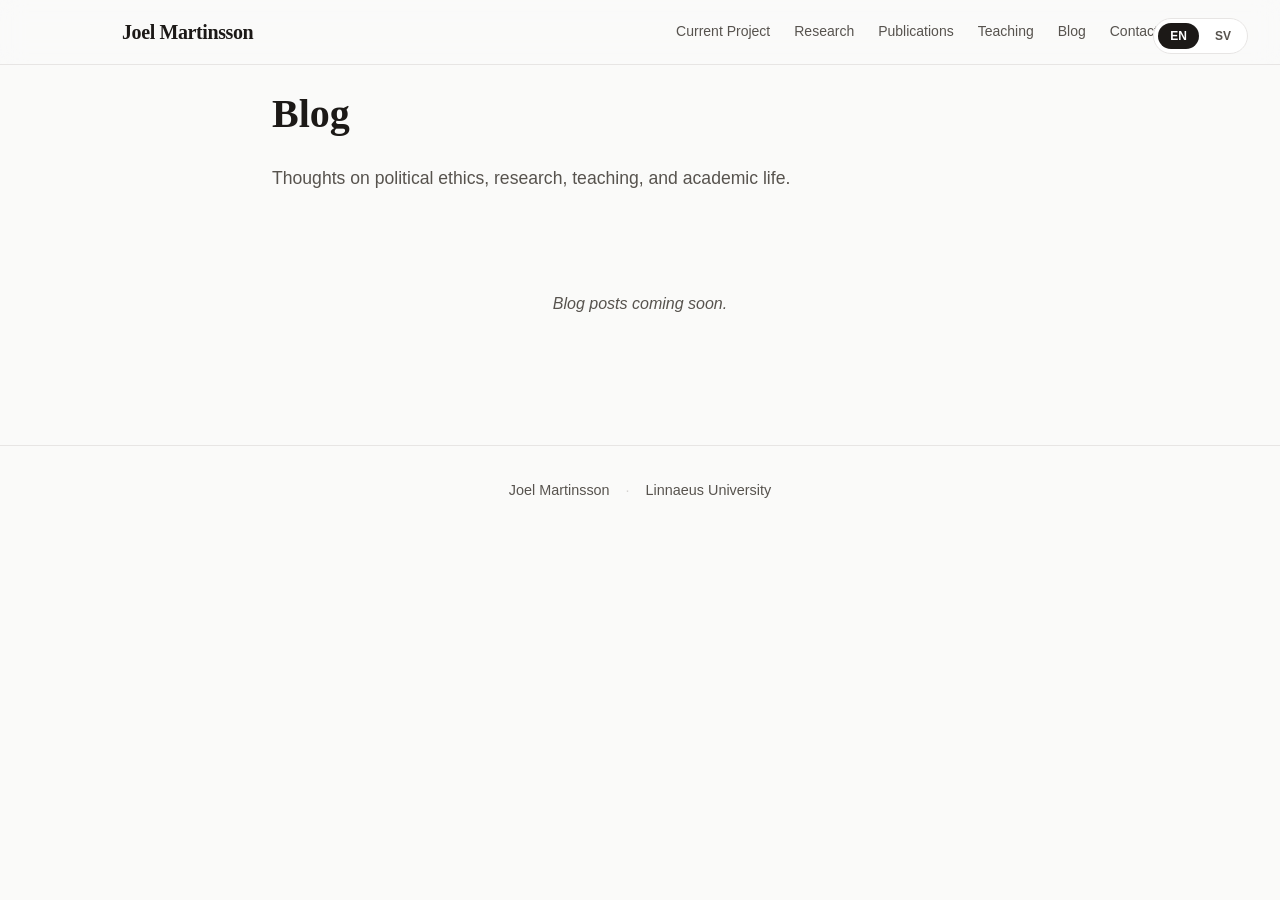
==== blog/index.html @ 82a9a7c0 "Add blog section and structure - Add Blog section to main page between Teaching and Contact - Add Bl" ====
<!DOCTYPE html>
<html lang="en">
<head>
    <meta charset="UTF-8">
    <meta name="viewport" content="width=device-width, initial-scale=1.0">
    <title>Blog — Joel Martinsson</title>
    <meta name="description" content="Blog posts by Joel Martinsson on political ethics, research, teaching, and academic life.">
    <link rel="canonical" href="https://joelmartinsson.org/blog/">
    <link rel="stylesheet" href="../style.css">
</head>
<body>
    <!-- Language Switcher -->
    <div class="lang-switcher">
        <button class="lang-btn active" data-lang="en">EN</button>
        <button class="lang-btn" data-lang="sv">SV</button>
    </div>

    <header class="site-header">
        <div class="container">
            <a href="../" class="site-title">Joel Martinsson</a>
            <nav class="main-nav">
                <a href="../#current" data-en="Current Project" data-sv="Aktuellt Projekt">Current Project</a>
                <a href="../#previous" data-en="Research" data-sv="Forskning">Research</a>
                <a href="../#publications" data-en="Publications" data-sv="Publikationer">Publications</a>
                <a href="../#teaching" data-en="Teaching" data-sv="Undervisning">Teaching</a>
                <a href="./" data-en="Blog" data-sv="Blogg">Blog</a>
                <a href="../#contact" data-en="Contact" data-sv="Kontakt">Contact</a>
            </nav>
        </div>
    </header>

    <main class="blog-page">
        <div class="blog-page-header">
            <h1 data-en="Blog" data-sv="Blogg">Blog</h1>
            <p data-en="Thoughts on political ethics, research, teaching, and academic life." data-sv="Tankar om politisk etik, forskning, undervisning och det akademiska livet.">Thoughts on political ethics, research, teaching, and academic life.</p>
        </div>

        <ul class="blog-list">
            <!-- Blog posts will be listed here -->
            <!-- Template for a blog post entry:
            <li class="blog-list-item">
                <a href="post-slug.html">
                    <span class="blog-list-date">March 11, 2026</span>
                    <h2>Post Title Here</h2>
                    <p class="blog-list-excerpt">A brief excerpt or summary of the blog post goes here...</p>
                </a>
            </li>
            -->
            <li class="blog-list-item" style="text-align: center; padding: 3rem 0;">
                <p data-en="Blog posts coming soon." data-sv="Blogginlägg kommer snart." style="color: var(--color-text-muted); font-style: italic;">Blog posts coming soon.</p>
            </li>
        </ul>
    </main>

    <footer class="site-footer">
        <div class="container">
            <div class="footer-content">
                <span class="footer-name">Joel Martinsson</span>
                <span class="footer-divider">·</span>
                <a href="https://lnu.se/en/staff/joel.martinsson/" class="footer-link" target="_blank">Linnaeus University</a>
            </div>
        </div>
    </footer>

    <script src="../script.js"></script>
</body>
</html>
---- style.css ----
/* ============================================
   Joel Martinsson - Academic Website
   Clean, Elegant Design
   ============================================ */

/* CSS Variables */
:root {
    --color-bg: #fafaf9;
    --color-bg-alt: #f5f5f4;
    --color-text: #1c1917;
    --color-text-muted: #57534e;
    --color-text-light: #78716c;
    --color-accent: #2563eb;
    --color-accent-light: #3b82f6;
    --color-border: #e7e5e4;
    --color-border-dark: #d6d3d1;
    --color-white: #ffffff;

    --font-sans: 'Inter', -apple-system, BlinkMacSystemFont, 'Segoe UI', sans-serif;
    --font-serif: 'Newsreader', Georgia, 'Times New Roman', serif;

    --space-xs: 0.5rem;
    --space-sm: 1rem;
    --space-md: 1.5rem;
    --space-lg: 2rem;
    --space-xl: 3rem;
    --space-2xl: 5rem;

    --max-width: 1100px;
    --radius: 8px;
    --radius-lg: 16px;

    --shadow-sm: 0 1px 2px rgba(0,0,0,0.05);
    --shadow-md: 0 4px 12px rgba(0,0,0,0.08);
    --shadow-lg: 0 8px 30px rgba(0,0,0,0.12);
}

/* Font Import */
@import url('https://fonts.googleapis.com/css2?family=Inter:wght@400;500;600;700&family=Newsreader:ital,wght@0,400;0,500;0,600;1,400&display=swap');

/* Reset */
*, *::before, *::after {
    box-sizing: border-box;
    margin: 0;
    padding: 0;
}

html {
    scroll-behavior: smooth;
    font-size: 16px;
}

body {
    font-family: var(--font-sans);
    background: var(--color-bg);
    color: var(--color-text);
    line-height: 1.7;
    -webkit-font-smoothing: antialiased;
}

/* Container */
.container {
    max-width: var(--max-width);
    margin: 0 auto;
    padding: 0 var(--space-lg);
}

/* ============================================
   Header
   ============================================ */
.site-header {
    position: fixed;
    top: 0;
    left: 0;
    right: 0;
    z-index: 100;
    background: rgba(250, 250, 249, 0.85);
    backdrop-filter: blur(12px);
    border-bottom: 1px solid var(--color-border);
}

.site-header .container {
    display: flex;
    justify-content: space-between;
    align-items: center;
    height: 64px;
}

.site-title {
    font-family: var(--font-serif);
    font-size: 1.25rem;
    font-weight: 600;
    color: var(--color-text);
    text-decoration: none;
    letter-spacing: -0.02em;
}

.main-nav {
    display: flex;
    gap: var(--space-md);
}

.main-nav a {
    font-size: 0.875rem;
    font-weight: 500;
    color: var(--color-text-muted);
    text-decoration: none;
    padding: var(--space-xs) 0;
    transition: color 0.2s;
}

.main-nav a:hover {
    color: var(--color-text);
}

/* ============================================
   Hero Section
   ============================================ */
.hero {
    padding: calc(64px + var(--space-2xl)) 0 var(--space-2xl);
    min-height: 85vh;
    display: flex;
    align-items: center;
}

.hero-grid {
    display: grid;
    grid-template-columns: 1.2fr 0.8fr;
    gap: var(--space-2xl);
    align-items: center;
}

.hero-eyebrow {
    font-size: 0.8rem;
    font-weight: 600;
    text-transform: uppercase;
    letter-spacing: 0.1em;
    color: var(--color-accent);
    margin-bottom: var(--space-sm);
}

.hero h1 {
    font-family: var(--font-serif);
    font-size: clamp(2.5rem, 5vw, 3.5rem);
    font-weight: 500;
    line-height: 1.15;
    letter-spacing: -0.03em;
    margin-bottom: var(--space-md);
    color: var(--color-text);
}

.hero-lead {
    font-size: 1.2rem;
    line-height: 1.7;
    color: var(--color-text);
    margin-bottom: var(--space-sm);
}

.hero-lead strong {
    color: var(--color-accent);
    font-weight: 600;
}

.hero-sub {
    font-size: 1rem;
    color: var(--color-text-muted);
    margin-bottom: var(--space-lg);
}

.hero-sub a {
    color: var(--color-accent);
    text-decoration: none;
    font-weight: 500;
}

.hero-sub a:hover {
    text-decoration: underline;
}

/* Hero Buttons */
.hero-links {
    display: flex;
    gap: var(--space-sm);
    margin-bottom: var(--space-lg);
}

.btn {
    display: inline-flex;
    align-items: center;
    gap: 0.5rem;
    padding: 0.75rem 1.5rem;
    font-size: 0.9rem;
    font-weight: 600;
    text-decoration: none;
    border-radius: var(--radius);
    transition: all 0.2s;
}

.btn-primary {
    background: var(--color-text);
    color: var(--color-white);
}

.btn-primary:hover {
    background: #292524;
    transform: translateY(-1px);
}

.btn-secondary {
    background: var(--color-white);
    color: var(--color-text);
    border: 1px solid var(--color-border-dark);
}

.btn-secondary:hover {
    background: var(--color-bg-alt);
    border-color: var(--color-text-light);
}

/* Hero Social Links */
.hero-social {
    display: flex;
    gap: var(--space-sm);
}

.social-link {
    display: flex;
    align-items: center;
    justify-content: center;
    width: 40px;
    height: 40px;
    border-radius: 50%;
    background: var(--color-white);
    border: 1px solid var(--color-border);
    color: var(--color-text-muted);
    transition: all 0.2s;
}

.social-link:hover {
    background: var(--color-text);
    color: var(--color-white);
    border-color: var(--color-text);
}

/* Hero Image */
.hero-image {
    position: relative;
}

.image-frame {
    position: relative;
    width: 100%;
    max-width: 380px;
    aspect-ratio: 3 / 4;
    border-radius: var(--radius-lg);
    overflow: hidden;
    box-shadow: var(--shadow-lg);
}

.profile-photo {
    width: 100%;
    height: 100%;
    object-fit: cover;
    object-position: center 15%;
}

.hero-badge {
    position: absolute;
    bottom: -12px;
    left: 50%;
    transform: translateX(-50%);
    display: flex;
    align-items: center;
    gap: 0.5rem;
    background: var(--color-white);
    padding: 0.6rem 1rem;
    border-radius: 50px;
    box-shadow: var(--shadow-md);
    font-size: 0.85rem;
    font-weight: 500;
    color: var(--color-text-muted);
    white-space: nowrap;
}

.badge-icon {
    font-size: 1rem;
}

/* ============================================
   Sections
   ============================================ */
.section {
    padding: var(--space-2xl) 0;
}

.section-alt {
    background: var(--color-bg-alt);
}

.section-featured {
    background: linear-gradient(135deg, #1e3a5f 0%, #0f172a 100%);
    color: var(--color-white);
}

.section-label {
    font-size: 0.75rem;
    font-weight: 700;
    text-transform: uppercase;
    letter-spacing: 0.15em;
    color: var(--color-accent);
    margin-bottom: var(--space-sm);
}

.section-featured .section-label {
    color: #60a5fa;
}

.section-header {
    text-align: center;
    margin-bottom: var(--space-xl);
}

.section-header h2 {
    font-family: var(--font-serif);
    font-size: clamp(1.75rem, 4vw, 2.5rem);
    font-weight: 500;
    letter-spacing: -0.02em;
    margin-bottom: var(--space-xs);
}

.section-description {
    font-size: 1.1rem;
    color: var(--color-text-muted);
}

/* ============================================
   Featured Project (Saving of Swedovia)
   ============================================ */
.featured-project {
    max-width: 900px;
    margin: 0 auto;
}

.project-header {
    text-align: center;
    margin-bottom: var(--space-xl);
}

.project-tag {
    display: inline-block;
    padding: 0.4rem 1rem;
    background: rgba(96, 165, 250, 0.2);
    color: #93c5fd;
    font-size: 0.75rem;
    font-weight: 600;
    text-transform: uppercase;
    letter-spacing: 0.1em;
    border-radius: 50px;
    margin-bottom: var(--space-md);
}

.featured-project h2 {
    font-family: var(--font-serif);
    font-size: clamp(2rem, 5vw, 3rem);
    font-weight: 500;
    letter-spacing: -0.02em;
    margin-bottom: var(--space-sm);
}

.project-subtitle {
    font-size: 1.2rem;
    color: rgba(255, 255, 255, 0.7);
}

.project-content {
    display: grid;
    grid-template-columns: 1fr 280px;
    gap: var(--space-xl);
}

.project-description {
    font-size: 1.05rem;
    line-height: 1.8;
    color: rgba(255, 255, 255, 0.9);
}

.project-description p {
    margin-bottom: var(--space-md);
}

.project-description h3 {
    font-size: 1rem;
    font-weight: 600;
    text-transform: uppercase;
    letter-spacing: 0.05em;
    margin-top: var(--space-lg);
    margin-bottom: var(--space-sm);
    color: rgba(255, 255, 255, 0.8);
}

.project-description ul {
    list-style: none;
    padding: 0;
}

.project-description li {
    position: relative;
    padding-left: 1.5rem;
    margin-bottom: 0.75rem;
    color: rgba(255, 255, 255, 0.85);
}

.project-description li::before {
    content: "";
    position: absolute;
    left: 0;
    top: 0.65rem;
    width: 6px;
    height: 6px;
    background: #60a5fa;
    border-radius: 50%;
}

.project-note {
    padding: var(--space-md);
    background: rgba(255, 255, 255, 0.05);
    border-left: 3px solid #60a5fa;
    border-radius: 0 var(--radius) var(--radius) 0;
    font-size: 0.95rem;
}

/* Project Meta Cards */
.project-content {
    display: grid;
    grid-template-columns: 1fr 280px;
    gap: var(--space-xl);
    align-items: start;
}

.project-meta {
    display: flex;
    flex-direction: column;
    gap: var(--space-sm);
    position: sticky;
    top: var(--space-lg);
}

.meta-card {
    background: rgba(255, 255, 255, 0.08);
    border: 1px solid rgba(255, 255, 255, 0.1);
    border-radius: var(--radius);
    padding: var(--space-md);
    text-align: left;
}

.meta-card a {
    color: rgba(255, 255, 255, 0.9);
    text-decoration: none;
}

.meta-card a:hover {
    color: white;
    text-decoration: underline;
}

.meta-label {
    display: block;
    font-size: 0.7rem;
    font-weight: 600;
    text-transform: uppercase;
    letter-spacing: 0.1em;
    color: rgba(255, 255, 255, 0.5);
    margin-bottom: 0.25rem;
}

.meta-value {
    font-size: 0.9rem;
    font-weight: 500;
    color: rgba(255, 255, 255, 0.9);
    line-height: 1.4;
}

/* ============================================
   Previous Work Section
   ============================================ */
.work-grid {
    display: grid;
    grid-template-columns: repeat(3, 1fr);
    gap: var(--space-lg);
}

.work-card {
    background: var(--color-white);
    border: 1px solid var(--color-border);
    border-radius: var(--radius-lg);
    padding: var(--space-lg);
    transition: all 0.3s ease;
}

.work-card:hover {
    border-color: var(--color-border-dark);
    box-shadow: var(--shadow-md);
    transform: translateY(-4px);
}

.work-card-featured {
    grid-column: span 1;
    background: linear-gradient(135deg, #fef3c7 0%, #fef9c3 100%);
    border-color: #fcd34d;
}

.work-card-featured:hover {
    border-color: #f59e0b;
}

.work-type {
    font-size: 0.7rem;
    font-weight: 700;
    text-transform: uppercase;
    letter-spacing: 0.1em;
    color: var(--color-accent);
    margin-bottom: var(--space-sm);
}

.work-card-featured .work-type {
    color: #b45309;
}

.work-card h3 {
    font-family: var(--font-serif);
    font-size: 1.3rem;
    font-weight: 500;
    line-height: 1.3;
    margin-bottom: 0.5rem;
}

.work-subtitle {
    font-size: 0.9rem;
    color: var(--color-text-muted);
    margin-bottom: var(--space-sm);
    font-style: italic;
}

.work-card p {
    font-size: 0.95rem;
    color: var(--color-text-muted);
    margin-bottom: var(--space-sm);
}

.work-card blockquote {
    font-family: var(--font-serif);
    font-style: italic;
    font-size: 0.95rem;
    color: var(--color-text-muted);
    padding-left: var(--space-md);
    border-left: 2px solid var(--color-accent);
    margin: var(--space-md) 0;
}

/* Work Stats */
.work-stats {
    display: flex;
    gap: var(--space-lg);
    margin: var(--space-md) 0;
}

.stat {
    display: flex;
    flex-direction: column;
}

.stat-number {
    font-size: 2rem;
    font-weight: 700;
    color: var(--color-text);
    line-height: 1;
}

.stat-label {
    font-size: 0.75rem;
    text-transform: uppercase;
    letter-spacing: 0.05em;
    color: var(--color-text-muted);
}

.work-link {
    display: inline-flex;
    align-items: center;
    font-size: 0.9rem;
    font-weight: 600;
    color: var(--color-accent);
    text-decoration: none;
    margin-top: auto;
}

.work-link:hover {
    text-decoration: underline;
}

/* Work Themes */
.work-themes {
    list-style: none;
    padding: 0;
    display: flex;
    flex-wrap: wrap;
    gap: 0.5rem;
    margin-top: var(--space-sm);
}

.work-themes li {
    font-size: 0.8rem;
    padding: 0.35rem 0.75rem;
    background: var(--color-bg-alt);
    border-radius: 50px;
    color: var(--color-text-muted);
}

/* ============================================
   Publications Section
   ============================================ */
.publications-list {
    max-width: 800px;
    margin: 0 auto;
}

.pub-item {
    display: grid;
    grid-template-columns: 60px 1fr;
    gap: var(--space-md);
    padding: var(--space-lg) 0;
    border-bottom: 1px solid var(--color-border);
}

.pub-item:first-child {
    padding-top: 0;
}

.pub-item:last-child {
    border-bottom: none;
}

.pub-featured {
    background: var(--color-white);
    margin: var(--space-md) calc(-1 * var(--space-md));
    padding: var(--space-lg) var(--space-md);
    border-radius: var(--radius);
    border: 1px solid var(--color-border);
    border-left: 4px solid var(--color-accent);
}

.pub-year {
    font-size: 0.85rem;
    font-weight: 600;
    color: var(--color-text-light);
}

.pub-content h3 {
    font-family: var(--font-serif);
    font-size: 1.1rem;
    font-weight: 500;
    line-height: 1.4;
    margin-bottom: 0.5rem;
}

.pub-content h3 a {
    color: var(--color-text);
    text-decoration: none;
}

.pub-content h3 a:hover {
    color: var(--color-accent);
}

.pub-venue {
    font-size: 0.9rem;
    color: var(--color-text-muted);
    margin-bottom: 0.5rem;
}

.pub-coauthor {
    font-size: 0.85rem;
    color: var(--color-text-light);
    font-style: italic;
    margin-bottom: 0.5rem;
}

.pub-links {
    display: flex;
    gap: var(--space-sm);
    margin-top: var(--space-xs);
}

.pub-links a {
    font-size: 0.8rem;
    font-weight: 600;
    color: var(--color-accent);
    text-decoration: none;
    padding: 0.25rem 0.75rem;
    background: rgba(37, 99, 235, 0.08);
    border-radius: var(--radius);
    transition: all 0.2s;
}

.pub-links a:hover {
    background: var(--color-accent);
    color: var(--color-white);
}

.publications-cta {
    text-align: center;
    margin-top: var(--space-xl);
}

/* ============================================
   Contact Section
   ============================================ */
.contact-grid {
    display: grid;
    grid-template-columns: 1fr 1fr;
    gap: var(--space-2xl);
    align-items: start;
}

.contact-info h2 {
    font-family: var(--font-serif);
    font-size: 2rem;
    font-weight: 500;
    margin-bottom: var(--space-sm);
}

.contact-info > p {
    font-size: 1.05rem;
    color: var(--color-text-muted);
    margin-bottom: var(--space-lg);
}

.contact-details {
    display: flex;
    flex-direction: column;
    gap: var(--space-md);
}

.contact-item {
    display: flex;
    align-items: flex-start;
    gap: var(--space-sm);
    text-decoration: none;
    color: inherit;
    padding: var(--space-md);
    background: var(--color-white);
    border: 1px solid var(--color-border);
    border-radius: var(--radius);
    transition: all 0.2s;
}

.contact-item:hover {
    border-color: var(--color-border-dark);
    box-shadow: var(--shadow-sm);
}

.contact-icon {
    font-size: 1.25rem;
}

.contact-item strong {
    display: block;
    font-size: 0.8rem;
    text-transform: uppercase;
    letter-spacing: 0.05em;
    color: var(--color-text-muted);
    margin-bottom: 0.25rem;
}

.contact-item span {
    font-size: 0.95rem;
    color: var(--color-text);
}

/* Social Cards */
.contact-social h3 {
    font-size: 1rem;
    font-weight: 600;
    margin-bottom: var(--space-md);
    color: var(--color-text-muted);
}

.social-cards {
    display: grid;
    grid-template-columns: repeat(2, 1fr);
    gap: var(--space-sm);
}

.social-card {
    display: flex;
    align-items: center;
    gap: var(--space-sm);
    padding: var(--space-md);
    background: var(--color-white);
    border: 1px solid var(--color-border);
    border-radius: var(--radius);
    text-decoration: none;
    transition: all 0.2s;
}

.social-card:hover {
    border-color: var(--color-border-dark);
    box-shadow: var(--shadow-md);
    transform: translateY(-2px);
}

.social-card-icon {
    display: flex;
    align-items: center;
    justify-content: center;
    width: 44px;
    height: 44px;
    border-radius: var(--radius);
    color: white;
    flex-shrink: 0;
}

.social-card-icon.bluesky {
    background: #0085ff;
}

.social-card-icon.linkedin {
    background: #0077b5;
}

.social-card-icon.scholar {
    background: #4285f4;
}

.social-card-icon.university {
    background: var(--color-text);
    font-size: 0.75rem;
    font-weight: 700;
    letter-spacing: 0.05em;
}

.social-card-info strong {
    display: block;
    font-size: 0.9rem;
    color: var(--color-text);
}

.social-card-info span {
    font-size: 0.8rem;
    color: var(--color-text-muted);
}

/* ============================================
   Footer
   ============================================ */
.site-footer {
    padding: var(--space-lg) 0;
    border-top: 1px solid var(--color-border);
}

.footer-content {
    display: flex;
    justify-content: center;
    align-items: center;
    gap: var(--space-sm);
    font-size: 0.9rem;
    color: var(--color-text-muted);
}

.footer-name {
    font-weight: 500;
}

.footer-divider {
    color: var(--color-border-dark);
}

/* ============================================
   Responsive Design
   ============================================ */
@media (max-width: 900px) {
    .hero-grid {
        grid-template-columns: 1fr;
        text-align: center;
    }

    .hero-image {
        order: -1;
        display: flex;
        flex-direction: column;
        align-items: center;
    }

    .image-frame {
        max-width: 280px;
    }

    .hero-links,
    .hero-social {
        justify-content: center;
    }

    .project-content {
        grid-template-columns: 1fr;
    }

    .project-content {
        grid-template-columns: 1fr;
    }

    .project-meta {
        flex-direction: row;
        flex-wrap: wrap;
        position: static;
    }

    .meta-card {
        flex: 1;
        min-width: 200px;
    }

    .work-grid {
        grid-template-columns: 1fr;
    }

    .work-card-featured {
        grid-column: span 1;
    }

    .contact-grid {
        grid-template-columns: 1fr;
    }

    .social-cards {
        grid-template-columns: 1fr;
    }
}

@media (max-width: 600px) {
    :root {
        --space-lg: 1.5rem;
        --space-xl: 2rem;
        --space-2xl: 3rem;
    }

    .main-nav {
        display: none;
    }

    .hero {
        min-height: auto;
        padding-top: calc(64px + var(--space-xl));
    }

    .pub-item {
        grid-template-columns: 1fr;
    }

    .pub-year {
        margin-bottom: 0.25rem;
    }
}

/* ============================================
   Animations
   ============================================ */
@keyframes fadeIn {
    from {
        opacity: 0;
        transform: translateY(20px);
    }
    to {
        opacity: 1;
        transform: translateY(0);
    }
}

.hero-content,
.hero-image {
    animation: fadeIn 0.6s ease-out forwards;
}

.hero-image {
    animation-delay: 0.15s;
}

/* Subtle hover states */
.work-card,
.social-card,
.contact-item {
    transition: transform 0.2s ease, box-shadow 0.2s ease, border-color 0.2s ease;
}

/* ============================================
   Language Switcher
   ============================================ */
.lang-switcher {
    position: fixed;
    top: 18px;
    right: var(--space-lg);
    z-index: 101;
    display: flex;
    gap: 4px;
    background: var(--color-white);
    border: 1px solid var(--color-border);
    border-radius: 50px;
    padding: 4px;
}

.lang-btn {
    padding: 6px 12px;
    font-size: 0.75rem;
    font-weight: 600;
    color: var(--color-text-muted);
    background: transparent;
    border: none;
    border-radius: 50px;
    cursor: pointer;
    transition: all 0.2s;
}

.lang-btn:hover {
    color: var(--color-text);
}

.lang-btn.active {
    background: var(--color-text);
    color: var(--color-white);
}

/* ============================================
   Swedovia Image
   ============================================ */
.swedovia-image-container {
    margin: var(--space-xl) 0;
    border-radius: var(--radius-lg);
    overflow: hidden;
    box-shadow: var(--shadow-lg);
}

.swedovia-image {
    width: 100%;
    height: auto;
    object-fit: contain;
    display: block;
}

.swedovia-placeholder {
    display: flex;
    flex-direction: column;
    align-items: center;
    justify-content: center;
    background: rgba(255, 255, 255, 0.1);
    border: 2px dashed rgba(255, 255, 255, 0.3);
    border-radius: var(--radius-lg);
    padding: var(--space-2xl);
    text-align: center;
}

.swedovia-placeholder span {
    font-size: 4rem;
    margin-bottom: var(--space-sm);
}

.swedovia-placeholder p {
    font-size: 1.2rem;
    font-weight: 600;
    color: rgba(255, 255, 255, 0.9);
    margin-bottom: var(--space-xs);
}

.swedovia-placeholder small {
    font-size: 0.85rem;
    color: rgba(255, 255, 255, 0.5);
}

/* ============================================
   Swedovia Contact Form
   ============================================ */
.swedovia-contact {
    margin-top: var(--space-2xl);
    padding: var(--space-xl);
    background: rgba(255, 255, 255, 0.08);
    border: 1px solid rgba(255, 255, 255, 0.15);
    border-radius: var(--radius-lg);
}

.swedovia-contact h3 {
    font-family: var(--font-serif);
    font-size: 1.5rem;
    font-weight: 500;
    margin-bottom: var(--space-sm);
    color: var(--color-white);
}

.swedovia-contact > p {
    color: rgba(255, 255, 255, 0.7);
    margin-bottom: var(--space-lg);
}

.contact-form {
    display: flex;
    flex-direction: column;
    gap: var(--space-md);
}

.form-row {
    display: grid;
    grid-template-columns: 1fr 1fr;
    gap: var(--space-md);
}

.form-group {
    display: flex;
    flex-direction: column;
    gap: 0.5rem;
}

.form-group label {
    font-size: 0.85rem;
    font-weight: 600;
    color: rgba(255, 255, 255, 0.8);
}

.form-group input,
.form-group select,
.form-group textarea {
    padding: 0.75rem 1rem;
    font-family: var(--font-sans);
    font-size: 0.95rem;
    color: var(--color-text);
    background: var(--color-white);
    border: 1px solid var(--color-border);
    border-radius: var(--radius);
    transition: border-color 0.2s, box-shadow 0.2s;
}

.form-group input:focus,
.form-group select:focus,
.form-group textarea:focus {
    outline: none;
    border-color: var(--color-accent);
    box-shadow: 0 0 0 3px rgba(37, 99, 235, 0.1);
}

.form-group textarea {
    resize: vertical;
    min-height: 100px;
}

.btn-form {
    align-self: flex-start;
    padding: 0.85rem 2rem;
    font-size: 0.95rem;
    font-weight: 600;
    color: #1e3a5f;
    background: var(--color-white);
    border: none;
    border-radius: var(--radius);
    cursor: pointer;
    transition: all 0.2s;
}

.btn-form:hover {
    background: #f0f0f0;
    transform: translateY(-2px);
}

.btn-form:disabled {
    opacity: 0.7;
    cursor: not-allowed;
    transform: none;
}

.form-success {
    display: flex;
    flex-direction: column;
    align-items: center;
    justify-content: center;
    padding: var(--space-xl);
    text-align: center;
}

.form-success span {
    font-size: 3rem;
    color: #4ade80;
    margin-bottom: var(--space-sm);
}

.form-success p {
    font-size: 1.1rem;
    color: var(--color-white);
    margin: 0;
}

/* ============================================
   Book Announcement
   ============================================ */
.book-announcement {
    display: flex;
    align-items: flex-start;
    gap: var(--space-sm);
    margin: var(--space-md) 0;
    padding: var(--space-md);
    background: rgba(37, 99, 235, 0.08);
    border-radius: var(--radius);
    border-left: 3px solid var(--color-accent);
}

.book-icon {
    font-size: 1.5rem;
    flex-shrink: 0;
}

.book-announcement strong {
    display: block;
    font-size: 0.85rem;
    color: var(--color-accent);
    margin-bottom: 0.25rem;
}

.book-announcement span {
    display: block;
    font-size: 0.85rem;
    color: var(--color-text-muted);
    margin-bottom: 0.25rem;
}

.book-announcement em {
    display: block;
    font-family: var(--font-serif);
    font-size: 1rem;
    color: var(--color-text);
    font-style: italic;
}

/* Featured work card adjustments for book */
.work-card-featured .book-announcement {
    background: rgba(180, 83, 9, 0.1);
    border-color: #b45309;
}

.work-card-featured .book-announcement strong {
    color: #b45309;
}

/* ============================================
   Responsive adjustments for new elements
   ============================================ */
@media (max-width: 900px) {
    .lang-switcher {
        top: 12px;
        right: var(--space-sm);
    }

    .form-row {
        grid-template-columns: 1fr;
    }

    .swedovia-contact {
        padding: var(--space-lg);
    }
}

@media (max-width: 600px) {
    .lang-switcher {
        position: static;
        margin: 0 auto var(--space-sm);
        justify-content: center;
    }

    .site-header {
        padding-top: 50px;
    }

    .btn-form {
        width: 100%;
        text-align: center;
    }
}

/* ============================================
   Linnaeus University Branding (Contact Section)
   ============================================ */
.section-lnu {
    background: linear-gradient(135deg, #fefce8 0%, #fef9c3 50%, #fef08a 100%);
    position: relative;
}

.section-lnu::before {
    content: '';
    position: absolute;
    top: 0;
    left: 0;
    right: 0;
    height: 4px;
    background: linear-gradient(90deg, #ca8a04, #eab308, #ca8a04);
}

.section-lnu .section-label {
    color: #a16207;
}

.section-lnu h2 {
    color: #78350f;
}

.section-lnu p {
    color: #92400e;
}

.section-lnu .contact-item {
    background: rgba(255, 255, 255, 0.7);
    border: 1px solid rgba(202, 138, 4, 0.2);
}

.section-lnu .contact-item:hover {
    background: rgba(255, 255, 255, 0.9);
    border-color: rgba(202, 138, 4, 0.4);
}

.section-lnu .contact-item strong {
    color: #78350f;
}

.section-lnu .contact-item span {
    color: #92400e;
}

.section-lnu .social-card {
    background: rgba(255, 255, 255, 0.7);
    border: 1px solid rgba(202, 138, 4, 0.2);
}

.section-lnu .social-card:hover {
    background: rgba(255, 255, 255, 0.95);
    border-color: rgba(202, 138, 4, 0.4);
}

.section-lnu .social-card-info strong {
    color: #78350f;
}

.section-lnu .social-card-info span {
    color: #92400e;
}

.section-lnu h3 {
    color: #78350f;
}

.social-card-lnu {
    background: linear-gradient(135deg, rgba(234, 179, 8, 0.15), rgba(202, 138, 4, 0.2)) !important;
    border-color: rgba(202, 138, 4, 0.3) !important;
}

.social-card-lnu:hover {
    background: linear-gradient(135deg, rgba(234, 179, 8, 0.25), rgba(202, 138, 4, 0.3)) !important;
}

.lnu-badge {
    display: inline-flex;
    align-items: center;
    gap: var(--space-sm);
    margin-top: var(--space-lg);
    padding: var(--space-sm) var(--space-md);
    background: linear-gradient(135deg, #ca8a04, #eab308);
    border-radius: var(--radius);
    color: white;
    font-weight: 600;
}

.lnu-logo {
    font-weight: 800;
    font-size: 1.1rem;
    padding: 0.25rem 0.5rem;
    background: rgba(255, 255, 255, 0.2);
    border-radius: 4px;
}

/* ============================================
   Project Team & Funding Styles
   ============================================ */
.project-funding {
    margin: var(--space-xl) 0 var(--space-lg);
    padding: var(--space-md) var(--space-lg);
    background: rgba(255, 255, 255, 0.1);
    border: 1px solid rgba(234, 179, 8, 0.3);
    border-left: 4px solid rgba(234, 179, 8, 0.8);
    border-radius: var(--radius);
    font-size: 1rem;
    color: rgba(255, 255, 255, 0.95);
    text-align: center;
}

.project-team {
    margin-top: var(--space-lg);
    padding: var(--space-md);
    background: rgba(255, 255, 255, 0.08);
    border-radius: var(--radius);
}

.project-team h4 {
    font-family: var(--font-sans);
    font-size: 0.85rem;
    font-weight: 600;
    text-transform: uppercase;
    letter-spacing: 0.05em;
    color: rgba(255, 255, 255, 0.6);
    margin-bottom: var(--space-xs);
}

.project-team p {
    font-size: 0.95rem;
    color: rgba(255, 255, 255, 0.9);
    margin: 0;
}

.project-team a {
    color: rgba(255, 255, 255, 0.9);
    text-decoration: underline;
    text-underline-offset: 2px;
}

.project-team a:hover {
    color: white;
}

/* ============================================
   Project Banner (Top Right Corner)
   ============================================ */
.project-banner {
    position: fixed;
    top: 0;
    left: 0;
    background: linear-gradient(135deg, var(--color-accent) 0%, #1e40af 100%);
    color: white;
    padding: 0.5rem 1rem 0.5rem 0.75rem;
    font-size: 0.75rem;
    font-weight: 600;
    text-decoration: none;
    z-index: 1000;
    border-bottom-right-radius: var(--radius);
    box-shadow: var(--shadow-md);
    transition: all 0.2s;
}

.project-banner-right {
    left: auto;
    right: 0;
    border-bottom-right-radius: 0;
    border-bottom-left-radius: var(--radius);
    padding: 0.5rem 0.75rem 0.5rem 1rem;
}

.project-banner:hover {
    background: linear-gradient(135deg, #1e40af 0%, var(--color-accent) 100%);
}

.project-banner span {
    display: flex;
    align-items: center;
    gap: 0.5rem;
}

.project-banner-right span::before {
    content: '←';
    font-size: 0.85rem;
}

/* ============================================
   Hero Additional Styles
   ============================================ */
.highlight {
    color: var(--color-accent);
    font-weight: 600;
}

.hero-project {
    font-size: 1rem;
    color: var(--color-muted);
    margin-top: var(--space-md);
    padding: var(--space-sm) var(--space-md);
    background: rgba(37, 99, 235, 0.08);
    border-left: 3px solid var(--color-accent);
    border-radius: 0 var(--radius) var(--radius) 0;
}

.hero-project a {
    color: var(--color-accent);
    font-weight: 600;
    text-decoration: none;
}

.hero-project a:hover {
    text-decoration: underline;
}

.hero-teaching {
    margin-top: var(--space-md);
    font-size: 0.95rem;
    color: var(--color-muted);
}

.hero-teaching a {
    color: var(--color-accent);
    text-decoration: none;
}

.hero-teaching a:hover {
    text-decoration: underline;
}

.hero-find-me {
    margin-top: var(--space-lg);
    text-align: left;
}

.hero-find-me > span {
    display: block;
    font-size: 0.8rem;
    text-transform: uppercase;
    letter-spacing: 0.05em;
    color: var(--color-muted);
    margin-bottom: var(--space-sm);
}

.hero-social-centered {
    display: flex;
    gap: var(--space-md);
}

.hero-social-centered .social-link {
    width: 44px;
    height: 44px;
    display: flex;
    align-items: center;
    justify-content: center;
    border-radius: 50%;
    background: var(--color-bg-alt);
    color: var(--color-text);
    transition: all 0.2s;
}

.hero-social-centered .social-link:hover {
    background: var(--color-accent);
    color: white;
    transform: translateY(-2px);
}

.lnu-flow {
    font-family: serif;
    font-size: 1.2rem;
    font-weight: bold;
    color: #ca8a04;
}

.hero-badge {
    text-decoration: none;
    color: var(--color-text);
}

.hero-badge:hover {
    color: var(--color-accent);
}

.footer-link {
    color: var(--color-muted);
    text-decoration: none;
}

.footer-link:hover {
    color: var(--color-accent);
}

/* Current Status Note */
.current-status {
    font-size: 1rem;
    color: rgba(255, 255, 255, 0.85);
    margin-bottom: var(--space-lg);
    padding: var(--space-md);
    background: rgba(255, 255, 255, 0.08);
    border-radius: var(--radius);
    border-left: 3px solid var(--color-accent);
}

/* ============================================
   Redesigned Contact Section
   ============================================ */
.section-contact {
    background: var(--color-bg);
    padding: var(--space-2xl) 0;
}

/* Blue Contact Section */
.section-blue {
    background: linear-gradient(135deg, #1e3a5f 0%, #0f172a 100%);
    color: var(--color-white);
}

.section-blue .section-label {
    color: #60a5fa;
}

.section-blue h2 {
    color: var(--color-white);
}

.section-blue .section-description {
    color: rgba(255, 255, 255, 0.8);
}

.section-blue .contact-card {
    background: rgba(255, 255, 255, 0.1);
    border-color: rgba(255, 255, 255, 0.2);
    color: var(--color-white);
}

.section-blue .contact-card:hover {
    background: rgba(255, 255, 255, 0.15);
    border-color: rgba(255, 255, 255, 0.3);
    box-shadow: 0 8px 30px rgba(0, 0, 0, 0.3);
}

.section-blue .contact-card strong {
    color: var(--color-white);
}

.section-blue .contact-card span {
    color: rgba(255, 255, 255, 0.7);
}

.section-blue .contact-card-label {
    color: rgba(255, 255, 255, 0.6);
}

.section-blue .contact-card-lnu {
    background: linear-gradient(135deg, rgba(234, 179, 8, 0.2), rgba(202, 138, 4, 0.3));
    border-color: rgba(234, 179, 8, 0.4);
}

.section-blue .contact-card-lnu:hover {
    background: linear-gradient(135deg, rgba(234, 179, 8, 0.3), rgba(202, 138, 4, 0.4));
    border-color: rgba(234, 179, 8, 0.5);
}

.section-blue .contact-card-lnu strong {
    color: #fef08a;
}

.section-blue .contact-card-lnu span {
    color: rgba(254, 240, 138, 0.8);
}

.section-blue .location-cities {
    color: #fcd34d !important;
}

.section-blue .social-links-section h3 {
    color: rgba(255, 255, 255, 0.6);
}

.section-blue .social-link-item {
    background: rgba(255, 255, 255, 0.1);
    border-color: rgba(255, 255, 255, 0.2);
    color: var(--color-white);
}

.section-blue .social-link-item:hover {
    background: rgba(255, 255, 255, 0.2);
    border-color: rgba(255, 255, 255, 0.3);
    color: var(--color-white);
}

.contact-header {
    text-align: center;
    margin-bottom: var(--space-2xl);
}

.contact-header .section-description {
    max-width: 600px;
    margin: 0 auto;
}

.contact-cards {
    display: grid;
    grid-template-columns: repeat(auto-fit, minmax(280px, 1fr));
    gap: var(--space-lg);
    margin-bottom: var(--space-2xl);
}

.contact-cards-four {
    grid-template-columns: repeat(4, 1fr);
    gap: var(--space-md);
}

.contact-card-small {
    padding: var(--space-lg);
}

.contact-card-small .contact-card-icon {
    font-size: 1.5rem;
    margin-bottom: var(--space-xs);
}

.contact-card-small .contact-card-icon svg {
    width: 24px;
    height: 24px;
}

.contact-card-small strong {
    font-size: 0.95rem;
}

.contact-card-small .contact-card-label {
    font-size: 0.8rem;
}

@media (max-width: 1000px) {
    .contact-cards-four {
        grid-template-columns: repeat(2, 1fr);
    }
}

@media (max-width: 600px) {
    .contact-cards-four {
        grid-template-columns: 1fr;
    }
}

.contact-card {
    display: flex;
    flex-direction: column;
    align-items: center;
    text-align: center;
    padding: var(--space-xl);
    background: var(--color-white);
    border: 1px solid var(--color-border);
    border-radius: var(--radius-lg);
    text-decoration: none;
    color: var(--color-text);
    transition: all 0.2s;
}

.contact-card:hover {
    border-color: var(--color-accent);
    box-shadow: var(--shadow-lg);
    transform: translateY(-2px);
}

.contact-card-icon {
    font-size: 2rem;
    margin-bottom: var(--space-sm);
}

.contact-card strong {
    font-size: 1.1rem;
    color: var(--color-heading);
    margin-bottom: var(--space-xs);
}

.contact-card span {
    font-size: 0.9rem;
    color: var(--color-muted);
}

.contact-card-email:hover {
    background: linear-gradient(135deg, rgba(37, 99, 235, 0.05), rgba(37, 99, 235, 0.1));
}

.contact-card-lnu {
    background: linear-gradient(135deg, #fefce8, #fef9c3);
    border-color: #ca8a04;
}

.contact-card-lnu:hover {
    background: linear-gradient(135deg, #fef9c3, #fef08a);
    border-color: #a16207;
}

.contact-card-lnu strong {
    color: #78350f;
}

.contact-card-lnu span {
    color: #92400e;
}

.location-cities {
    font-weight: 600;
    color: #a16207 !important;
    margin-top: var(--space-xs);
}

.social-links-section {
    text-align: center;
}

.social-links-section h3 {
    font-family: var(--font-sans);
    font-size: 0.9rem;
    font-weight: 600;
    text-transform: uppercase;
    letter-spacing: 0.05em;
    color: var(--color-muted);
    margin-bottom: var(--space-md);
}

.social-links-row {
    display: flex;
    justify-content: center;
    flex-wrap: wrap;
    gap: var(--space-md);
}

.social-link-item {
    display: flex;
    align-items: center;
    gap: 0.5rem;
    padding: 0.75rem 1.25rem;
    background: var(--color-white);
    border: 1px solid var(--color-border);
    border-radius: var(--radius);
    text-decoration: none;
    color: var(--color-text);
    font-size: 0.9rem;
    font-weight: 500;
    transition: all 0.2s;
}

.social-link-item:hover {
    border-color: var(--color-accent);
    color: var(--color-accent);
    background: rgba(37, 99, 235, 0.05);
}

.social-link-item svg {
    flex-shrink: 0;
}

.social-link-lnu {
    background: linear-gradient(135deg, #fef9c3, #fef08a);
    border-color: #ca8a04;
}

.social-link-lnu:hover {
    background: linear-gradient(135deg, #fef08a, #fde047);
    border-color: #a16207;
    color: #78350f;
}

.lnu-icon {
    font-weight: 800;
    font-size: 0.85rem;
    padding: 0.15rem 0.4rem;
    background: rgba(202, 138, 4, 0.2);
    border-radius: 3px;
    color: #78350f;
}

@media (max-width: 600px) {
    .project-banner {
        font-size: 0.7rem;
        padding: 0.4rem 0.75rem 0.4rem 0.5rem;
    }

    .social-links-row {
        flex-direction: column;
        align-items: center;
    }

    .social-link-item {
        width: 100%;
        max-width: 280px;
        justify-content: center;
    }
}

/* ============================================
   Blog Styles
   ============================================ */

.blog-grid {
    display: grid;
    grid-template-columns: repeat(auto-fill, minmax(320px, 1fr));
    gap: var(--space-lg);
    margin-bottom: var(--space-xl);
}

.blog-empty {
    grid-column: 1 / -1;
    text-align: center;
    color: var(--color-text-muted);
    font-style: italic;
    padding: var(--space-xl) 0;
}

.blog-card {
    background: var(--color-white);
    border: 1px solid var(--color-border);
    border-radius: var(--radius-lg);
    padding: var(--space-lg);
    transition: all 0.2s ease;
    text-decoration: none;
    color: inherit;
    display: block;
}

.blog-card:hover {
    border-color: var(--color-accent);
    box-shadow: var(--shadow-md);
    transform: translateY(-2px);
}

.blog-card-date {
    font-size: 0.85rem;
    color: var(--color-text-light);
    margin-bottom: var(--space-xs);
}

.blog-card h3 {
    font-family: var(--font-serif);
    font-size: 1.25rem;
    font-weight: 600;
    margin-bottom: var(--space-sm);
    color: var(--color-text);
    line-height: 1.3;
}

.blog-card-excerpt {
    color: var(--color-text-muted);
    font-size: 0.95rem;
    line-height: 1.6;
    margin-bottom: var(--space-sm);
}

.blog-card-read {
    color: var(--color-accent);
    font-size: 0.9rem;
    font-weight: 500;
}

.blog-cta {
    text-align: center;
}

/* Blog Page Styles */
.blog-page {
    max-width: 800px;
    margin: 0 auto;
    padding: var(--space-2xl) var(--space-lg);
}

.blog-page-header {
    margin-bottom: var(--space-xl);
}

.blog-page-header h1 {
    font-family: var(--font-serif);
    font-size: 2.5rem;
    margin-bottom: var(--space-sm);
}

.blog-page-header p {
    color: var(--color-text-muted);
    font-size: 1.1rem;
}

.blog-list {
    list-style: none;
}

.blog-list-item {
    border-bottom: 1px solid var(--color-border);
    padding: var(--space-lg) 0;
}

.blog-list-item:last-child {
    border-bottom: none;
}

.blog-list-item a {
    text-decoration: none;
    color: inherit;
    display: block;
}

.blog-list-item a:hover h2 {
    color: var(--color-accent);
}

.blog-list-item h2 {
    font-family: var(--font-serif);
    font-size: 1.4rem;
    margin-bottom: var(--space-xs);
    transition: color 0.2s;
}

.blog-list-date {
    font-size: 0.85rem;
    color: var(--color-text-light);
    margin-bottom: var(--space-xs);
}

.blog-list-excerpt {
    color: var(--color-text-muted);
    line-height: 1.6;
}

/* Individual Blog Post */
.blog-post {
    max-width: 700px;
    margin: 0 auto;
    padding: var(--space-2xl) var(--space-lg);
}

.blog-post-header {
    margin-bottom: var(--space-xl);
    text-align: center;
}

.blog-post-header h1 {
    font-family: var(--font-serif);
    font-size: 2.2rem;
    line-height: 1.3;
    margin-bottom: var(--space-sm);
}

.blog-post-date {
    color: var(--color-text-light);
    font-size: 0.95rem;
}

.blog-post-content {
    font-family: var(--font-serif);
    font-size: 1.1rem;
    line-height: 1.8;
    color: var(--color-text);
}

.blog-post-content p {
    margin-bottom: var(--space-md);
}

.blog-post-content h2 {
    font-size: 1.5rem;
    margin-top: var(--space-xl);
    margin-bottom: var(--space-md);
}

.blog-post-content h3 {
    font-size: 1.25rem;
    margin-top: var(--space-lg);
    margin-bottom: var(--space-sm);
}

.blog-post-content blockquote {
    border-left: 3px solid var(--color-accent);
    padding-left: var(--space-md);
    margin: var(--space-lg) 0;
    font-style: italic;
    color: var(--color-text-muted);
}

.blog-post-content ul,
.blog-post-content ol {
    margin-bottom: var(--space-md);
    padding-left: var(--space-lg);
}

.blog-post-content li {
    margin-bottom: var(--space-xs);
}

.blog-post-content a {
    color: var(--color-accent);
    text-decoration: underline;
}

.blog-post-footer {
    margin-top: var(--space-2xl);
    padding-top: var(--space-lg);
    border-top: 1px solid var(--color-border);
    text-align: center;
}

.blog-back-link {
    color: var(--color-accent);
    text-decoration: none;
    font-weight: 500;
}

.blog-back-link:hover {
    text-decoration: underline;
}

@media (max-width: 600px) {
    .blog-grid {
        grid-template-columns: 1fr;
    }
    
    .blog-post-header h1 {
        font-size: 1.75rem;
    }
    
    .blog-page-header h1 {
        font-size: 2rem;
    }
}
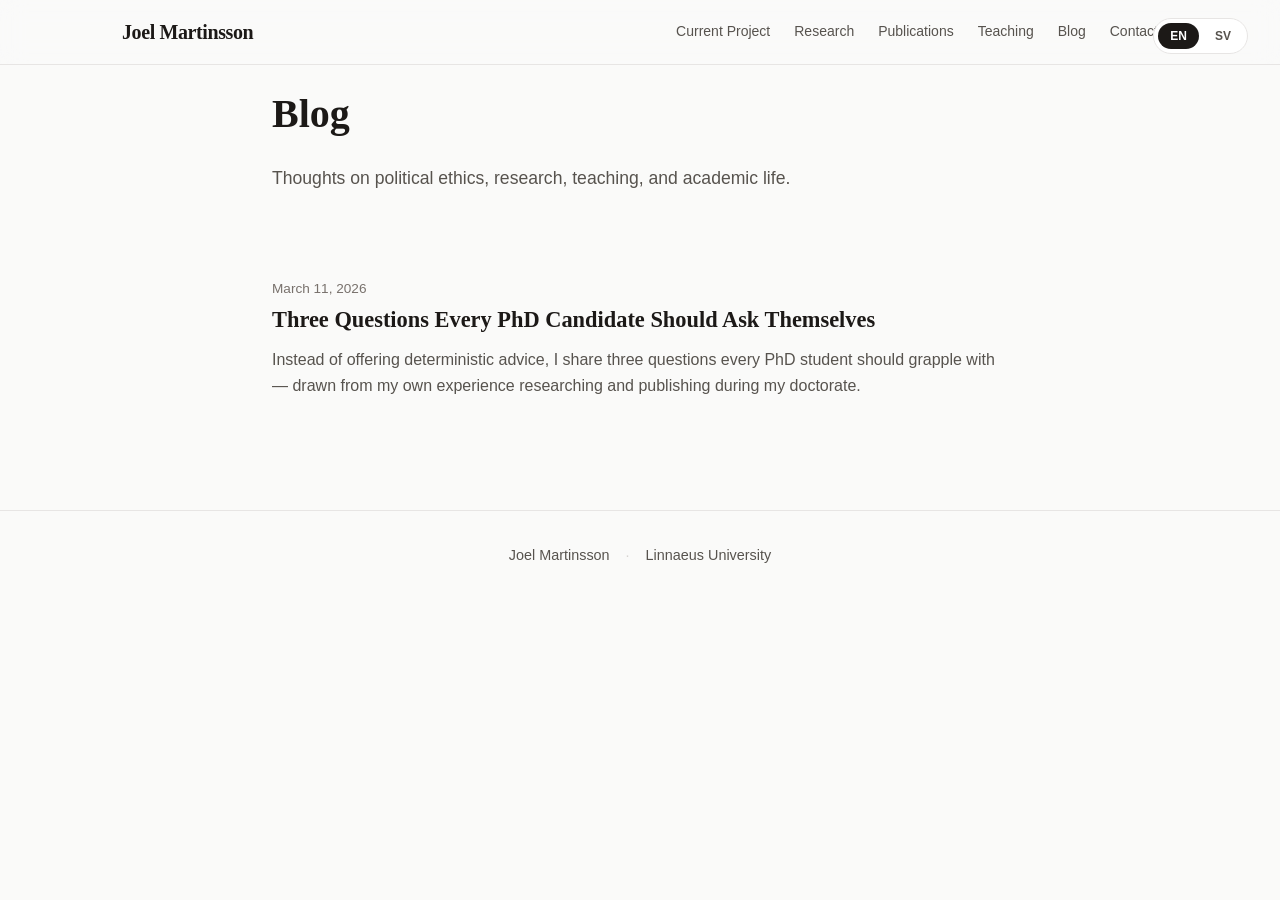
==== commit 14d9d7b8: "Add first blog post: Three Questions Every PhD Candidate Should Ask Themselves - Create blog/three-q" ====
--- a/blog/index.html
+++ b/blog/index.html
@@ -36,18 +36,12 @@
         </div>
 
         <ul class="blog-list">
-            <!-- Blog posts will be listed here -->
-            <!-- Template for a blog post entry:
             <li class="blog-list-item">
-                <a href="post-slug.html">
+                <a href="three-questions-phd.html">
                     <span class="blog-list-date">March 11, 2026</span>
-                    <h2>Post Title Here</h2>
-                    <p class="blog-list-excerpt">A brief excerpt or summary of the blog post goes here...</p>
+                    <h2>Three Questions Every PhD Candidate Should Ask Themselves</h2>
+                    <p class="blog-list-excerpt">Instead of offering deterministic advice, I share three questions every PhD student should grapple with — drawn from my own experience researching and publishing during my doctorate.</p>
                 </a>
-            </li>
-            -->
-            <li class="blog-list-item" style="text-align: center; padding: 3rem 0;">
-                <p data-en="Blog posts coming soon." data-sv="Blogginlägg kommer snart." style="color: var(--color-text-muted); font-style: italic;">Blog posts coming soon.</p>
             </li>
         </ul>
     </main>
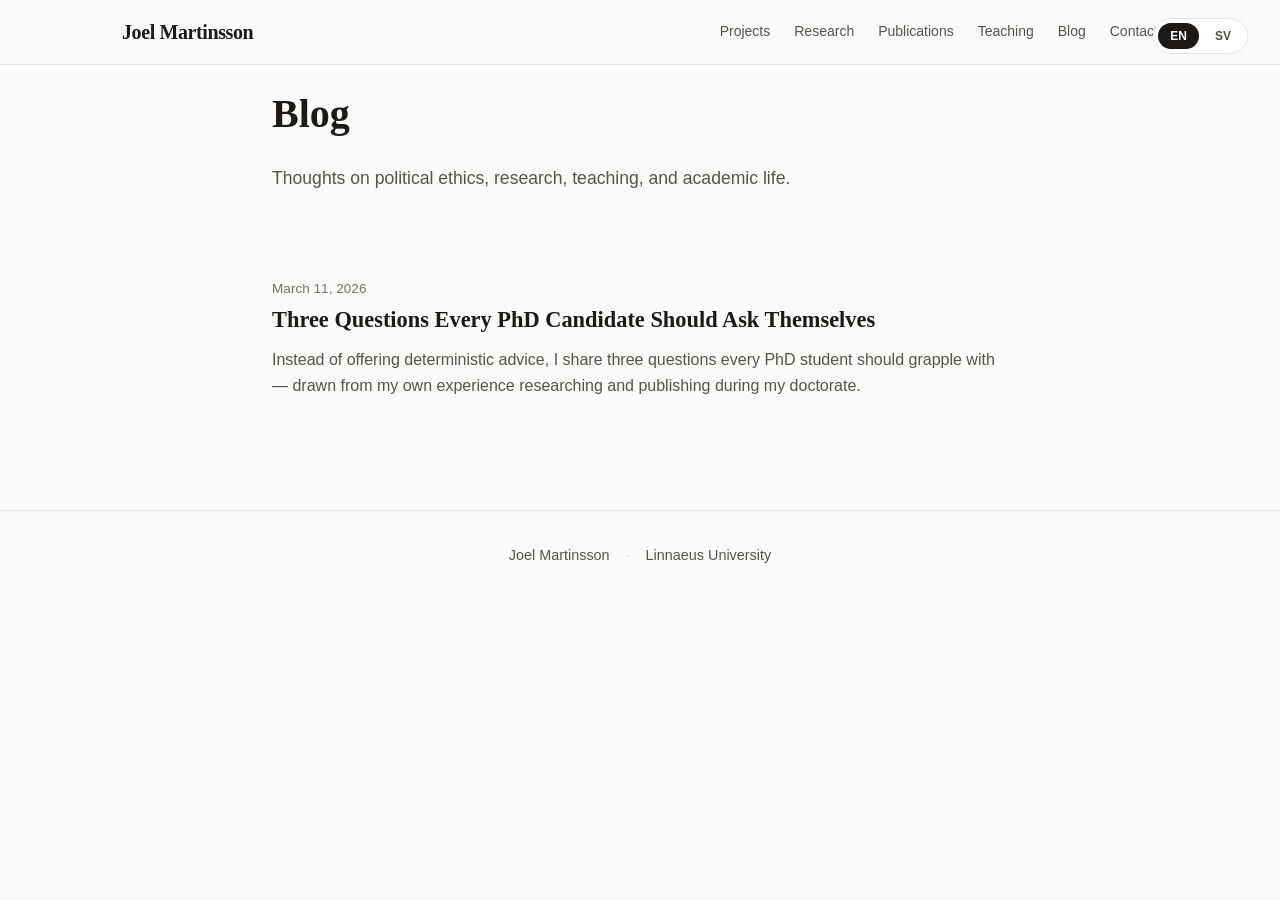
==== commit 24ad1ec7: "Add Herd & Homeland project section - New featured section for the Formas-funded project Herd & Home" ====
--- a/blog/index.html
+++ b/blog/index.html
@@ -19,7 +19,7 @@
         <div class="container">
             <a href="../" class="site-title">Joel Martinsson</a>
             <nav class="main-nav">
-                <a href="../#current" data-en="Current Project" data-sv="Aktuellt Projekt">Current Project</a>
+                <a href="../#current" data-en="Projects" data-sv="Projekt">Projects</a>
                 <a href="../#previous" data-en="Research" data-sv="Forskning">Research</a>
                 <a href="../#publications" data-en="Publications" data-sv="Publikationer">Publications</a>
                 <a href="../#teaching" data-en="Teaching" data-sv="Undervisning">Teaching</a>
--- a/style.css
+++ b/style.css
@@ -388,6 +388,81 @@
     margin-bottom: var(--space-md);
 }
 
+/* Links on the dark featured background — never default blue/purple */
+.project-description a,
+.project-description a:visited,
+.project-meta a,
+.project-meta a:visited {
+    color: #93c5fd;
+    text-decoration: none;
+    border-bottom: 1px solid rgba(147, 197, 253, 0.4);
+    transition: color 0.2s, border-color 0.2s;
+}
+
+.project-description a:hover,
+.project-meta a:hover {
+    color: var(--color-white);
+    border-bottom-color: var(--color-white);
+}
+
+/* Project website call-to-action */
+.project-site-link {
+    display: flex;
+    align-items: center;
+    gap: var(--space-sm);
+    margin-top: var(--space-lg);
+    padding: var(--space-md);
+    background: rgba(255, 255, 255, 0.07);
+    border: 1px solid rgba(147, 197, 253, 0.3);
+    border-radius: var(--radius);
+    text-decoration: none;
+    transition: all 0.2s ease;
+}
+
+.project-site-link:hover {
+    background: rgba(255, 255, 255, 0.12);
+    border-color: #93c5fd;
+    transform: translateY(-2px);
+}
+
+/* Override the generic dark-background link rule above */
+.project-description a.project-site-link,
+.project-description a.project-site-link:visited {
+    border-bottom: 1px solid rgba(147, 197, 253, 0.3);
+}
+
+.project-site-icon {
+    font-size: 1.5rem;
+    flex-shrink: 0;
+}
+
+.project-site-text {
+    display: flex;
+    flex-direction: column;
+    line-height: 1.4;
+}
+
+.project-site-text strong {
+    font-size: 0.95rem;
+    color: var(--color-white);
+}
+
+.project-site-text span {
+    font-size: 0.85rem;
+    color: #93c5fd;
+}
+
+.project-site-arrow {
+    margin-left: auto;
+    color: #93c5fd;
+    font-size: 1.1rem;
+    transition: transform 0.2s;
+}
+
+.project-site-link:hover .project-site-arrow {
+    transform: translateX(4px);
+}
+
 .project-description h3 {
     font-size: 1rem;
     font-weight: 600;
@@ -1231,6 +1306,28 @@
     font-size: 1rem;
     color: var(--color-text);
     font-style: italic;
+}
+
+.book-announcement .book-links {
+    display: flex;
+    flex-direction: column;
+    gap: 0.4rem;
+    margin-top: 0.5rem;
+    margin-bottom: 0;
+}
+
+.book-links a,
+.book-links a:visited {
+    font-size: 0.9rem;
+    font-weight: 500;
+    color: #b45309;
+    text-decoration: none;
+    transition: color 0.2s;
+}
+
+.book-links a:hover {
+    color: #78350f;
+    text-decoration: underline;
 }
 
 /* Featured work card adjustments for book */
